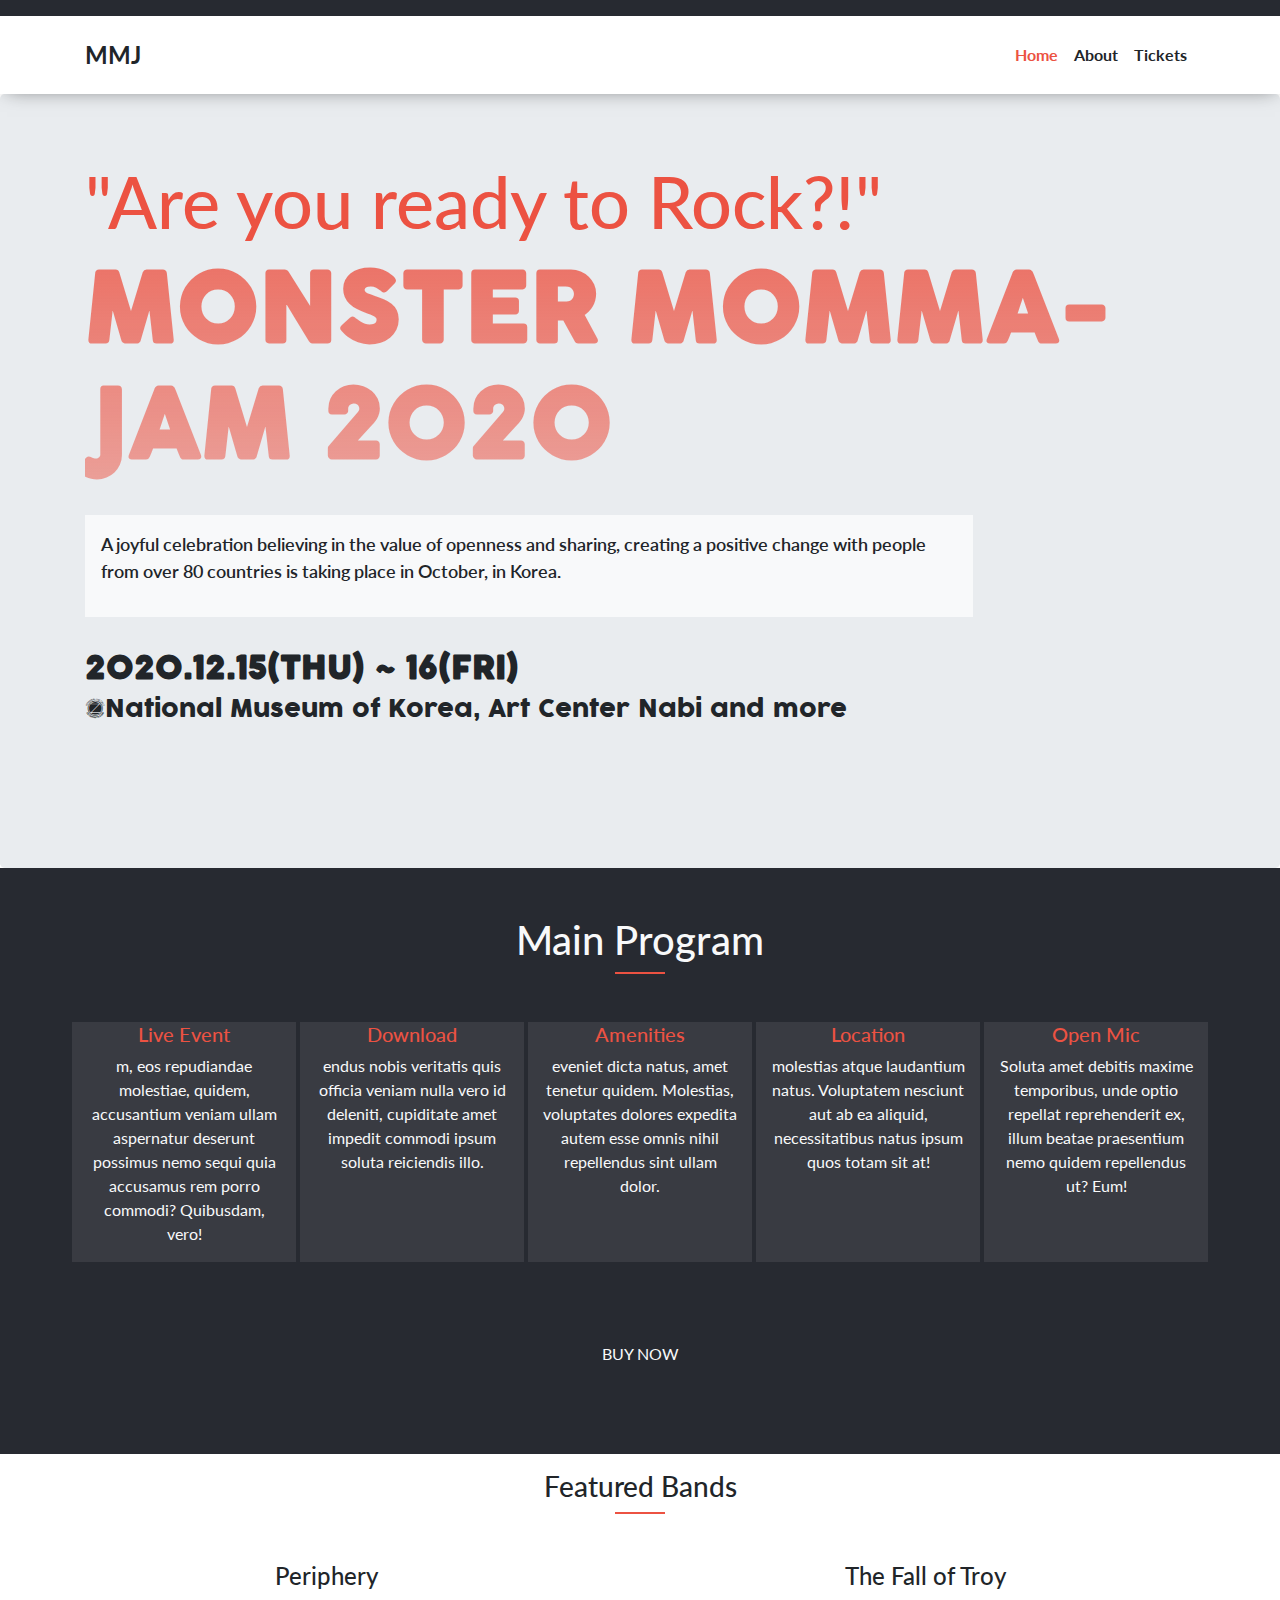
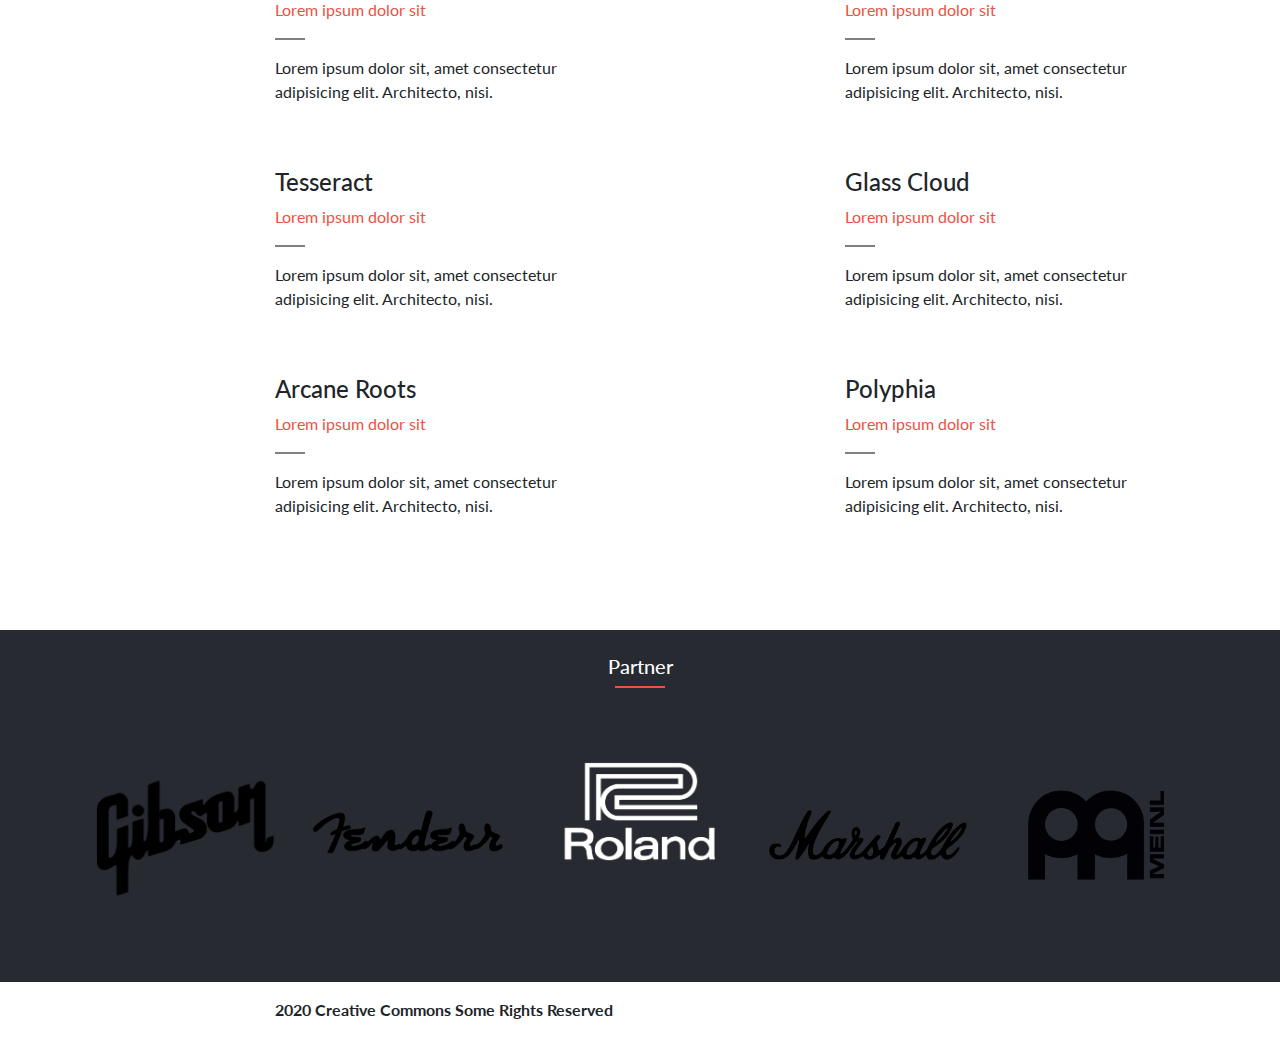
==== index.html @ 0fe28997 "Fix links on site" ====
<!DOCTYPE html>
<html lang="en">
<head>
  <meta charset="UTF-8">
  <meta name="viewport" content="width=device-width, initial-scale=1.0">
  <link rel="stylesheet" href="https://stackpath.bootstrapcdn.com/bootstrap/4.5.2/css/bootstrap.min.css" integrity="sha384-JcKb8q3iqJ61gNV9KGb8thSsNjpSL0n8PARn9HuZOnIxN0hoP+VmmDGMN5t9UJ0Z" crossorigin="anonymous">
  <link rel="stylesheet" href="https://use.fontawesome.com/releases/v5.15.1/css/all.css" integrity="sha384-vp86vTRFVJgpjF9jiIGPEEqYqlDwgyBgEF109VFjmqGmIY/Y4HV4d3Gp2irVfcrp" crossorigin="anonymous">
  <link href="https://fonts.googleapis.com/css2?family=Lato:ital,wght@0,100;0,300;0,400;0,700;0,900;1,100;1,300;1,400;1,700;1,900&display=swap" rel="stylesheet">
  <link rel="stylesheet" href="styles/styles.css">
  <title>Document</title>
</head>
<body>
  
  <header>
    <div class="top-bar bgc-black p-2 text-white">
      <div class="container">
        <ul class="d-flex justify-content-end align-items-end m-0">
          <li><a href="#"><i class="fab fa-facebook-f"></i></a></li>
          <li><a href="#"><i class="fab fa-twitter"></i></a></li>
          <li><a href="#"><i class="fab fa-instagram"></i></a></li>
        </ul>
      </div>
    </div>

    <nav class="main-nav navbar navbar-expand-lg p-3">
      <button class="navbar-toggler" type="button" data-toggle="collapse" data-target="#navbarTogglerDemo01" aria-controls="navbarTogglerDemo01" aria-expanded="false" aria-label="Toggle navigation">
        <i class="fas fa-bars"></i>
      </button>
      <div class="container">
        <div class="collapse navbar-collapse justify-content-between" id="navbarTogglerDemo01">
          <a class="navbar-brand" href="index.html">MMJ</a>
          <ul class="navbar-nav ">
            <li class="nav-item active">
              <a class="nav-link c-orange" href="index.html"><b>Home</b></a>
            </li>
            <li class="nav-item">
              <a class="nav-link" href="about.html"><b>About</b></a>
            </li>
            <li class="nav-item">
              <a class="nav-link" href="tickets.html"><b>Tickets</b></a>
            </li>
          </ul>
        </div>
      </div>
    </nav>

    
  </header>
  
  <main>

    <div class="intro jumbotron m-0">

      <div class="container">
        <h3 class="c-orange">"Are you ready to Rock?!"</h3>
        <h1>MONSTER MOMMA-JAM 2020</h1>

        <div class="bg-light p-3 intro-info">
          <p>A joyful celebration believing in the value of openness and sharing, creating a positive change with people from over 80 countries is taking place in October, in Korea.</p>
          
        </div>

        <div class="info-date">
          <h2 class="f-cocogoose">2020.12.15(THU) ~ 16(FRI)</h2>
          <h4 class="f-cocogoose">@National Museum of Korea, Art Center Nabi and more</h4>
        </div>
      </div>

    </div>

    <div class="main-program text-light pt-5">

      <div class="container">
        <div class="text-center pb-5">
          <h1>Main Program</h1>
          <div class="border-orng"></div>
        </div>

        <div>
          <div class="row text-center">

            <div class="col-md program-info">
              <div class="row">
                <div class="col-6 col-md-12 program-title">
                  <i class="fas fa-guitar"></i>
                  <h5 class="c-orange">Live Event</h5>
                </div>
                <div class="col-6 col-md-12">
                  <p>m, eos repudiandae molestiae, quidem, accusantium veniam ullam aspernatur deserunt possimus nemo sequi quia accusamus rem porro commodi? Quibusdam, vero!</p>
                </div>
              </div>
            </div>


            <div class="col-md program-info">
              <div class="row">
                <div class="col-6 col-md-12 program-title">
                  <i class="fas fa-headphones"></i>
                  <h5 class="c-orange">Download</h5>
                </div>
                <div class="col-6 col-md-12">
                  <p>endus nobis veritatis quis officia veniam nulla vero id deleniti, cupiditate amet impedit commodi ipsum soluta reiciendis illo.</p>
                </div>
              </div>
            </div>


            <div class="col-md program-info">
              <div class="row">
                <div class="col-6 col-md-12 program-title">
                  <i class="fas fa-utensils"></i>
                  <h5 class="c-orange">Amenities</h5>
                </div>
                <div class="col-6 col-md-12">
                  <p>eveniet dicta natus, amet tenetur quidem. Molestias, voluptates dolores expedita autem esse omnis nihil repellendus sint ullam dolor.</p>
                </div>
              </div>
            </div>


            <div class="col-md program-info">
              <div class="row">
                <div class="col-6 col-md-12 program-title">
                  <i class="fas fa-globe-americas"></i>
                  <h5 class="c-orange">Location</h5>
                </div>
                <div class="col-6 col-md-12">
                  <p>molestias atque laudantium natus. Voluptatem nesciunt aut ab ea aliquid, necessitatibus natus ipsum quos totam sit at!</p>
                </div>
              </div>
            </div>


            <div class="col-md program-info">
              <div class="row">
                <div class="col-6 col-md-12 program-title">
                  <i class="fas fa-microphone"></i>
                  <h5 class="c-orange">Open Mic</h5>
                </div>
                <div class="col-6 col-md-12">
                  <p>Soluta amet debitis maxime temporibus, unde optio repellat reprehenderit ex, illum beatae praesentium nemo quidem repellendus ut? Eum!</p>
                </div>
              </div>
            </div>


          </div>
        </div>

        <p class="text-center w-program"><a href="tickets.html">BUY NOW</a></p>
      </div>
    </div>

    <div class="speakers pb-5">
      <div class=" container">

        <div class="text-center">
          <h3>Featured Bands</h3>
          <div class="border-orng"></div>
        </div>

        <div class="row mt-5 mb-5">
          
          <div class="col-12 col-md-6">
            <div class="row">
              <div class="col-5 col-md-4">
                <img class="img-fluid" src="https://images-wixmp-ed30a86b8c4ca887773594c2.wixmp.com/f/215697c1-f019-46c9-9268-869c8726107c/d5kl7ir-9b993e8d-4c00-41aa-b964-db13cd941b80.png/v1/fill/w_1024,h_1016,strp/periphery___logo__2__png__by_lightsinaugust_d5kl7ir-fullview.png?token=eyJ0eXAiOiJKV1QiLCJhbGciOiJIUzI1NiJ9.[base64].hnFGTUZZ5Pmwy_CUmt51Kv2wFpI3Bd0r1dzou_Idj40" alt="">
              </div>
              <div class="col-6 col-md-8">
                <h4>Periphery</h4>
                <p class="c-orange">Lorem ipsum dolor sit</p>
                <div class="divider"></div>
                <p class="mt-3">Lorem ipsum dolor sit, amet consectetur adipisicing elit. Architecto, nisi.</p>
              </div>
            </div>
          </div>


          <div class="col-12 col-md-6">
            <div class="row">
              <div class="col-5 col-md-4">
                <img class="img-fluid" src="https://scontent.fhex4-1.fna.fbcdn.net/v/t1.0-9/106546013_10159062789022275_7028945400238953902_o.png?_nc_cat=102&_nc_sid=09cbfe&_nc_ohc=e-yTwxouJN4AX-0WGLp&_nc_ht=scontent.fhex4-1.fna&oh=6e2114818f2a894d9a3e82c50de50924&oe=5FA16248" alt="">
              </div>
              <div class="col-6 col-md-8">
                <h4>The Fall of Troy</h4>
                <p class="c-orange">Lorem ipsum dolor sit</p>
                <div class="divider"></div>
                <p class="mt-3">Lorem ipsum dolor sit, amet consectetur adipisicing elit. Architecto, nisi.</p>
              </div>
            </div>
          </div>

        </div>

        <div class="row mt-5 mb-5">

          <div class="col-12 col-md-6">
            <div class="row">
              <div class="col-5 col-md-4">
                <img class="img-fluid" src="https://i1.sndcdn.com/avatars-000039136940-2got09-t500x500.jpg" alt="">
              </div>
              <div class="col-6 col-md-8">
                <h4>Tesseract</h4>
                <p class="c-orange">Lorem ipsum dolor sit</p>
                <div class="divider"></div>
                <p class="mt-3">Lorem ipsum dolor sit, amet consectetur adipisicing elit. Architecto, nisi.</p>
              </div>
            </div>
          </div>


          <div class="col-12 col-md-6">
            <div class="row">
              <div class="col-5 col-md-4">
                <img class="img-fluid" src="https://i.pinimg.com/originals/42/c6/17/42c617d277185e28ceb36c756dc3fc5c.jpg" alt="">
              </div>
              <div class="col-6 col-md-8">
                <h4>Glass Cloud</h4>
                <p class="c-orange">Lorem ipsum dolor sit</p>
                <div class="divider"></div>
                <p class="mt-3">Lorem ipsum dolor sit, amet consectetur adipisicing elit. Architecto, nisi.</p>
              </div>
            </div>
          </div>


        </div>

        <div class="row mt-5 mb-5">

          <div class="col-12 col-md-6">
            <div class="row">
              <div class="col-5 col-md-4">
                <img class="img-fluid" src="https://images-na.ssl-images-amazon.com/images/I/81WSvh%2B9nFL._SL1200_.jpg" alt="">
              </div>
              <div class="col-6 col-md-8">
                <h4>Arcane Roots</h4>
                <p class="c-orange">Lorem ipsum dolor sit</p>
                <div class="divider"></div>
                <p class="mt-3">Lorem ipsum dolor sit, amet consectetur adipisicing elit. Architecto, nisi.</p>
              </div>
            </div>
          </div>


          <div class="col-12 col-md-6">
            <div class="row">
              <div class="col-5 col-md-4">
                <img class="img-fluid" src="https://www.spirit-of-metal.com/les%20goupes/P/Polyphia/pics/1015702_logo.jpg" alt="">
              </div>
              <div class="col-6 col-md-8">
                <h4>Polyphia</h4>
                <p class="c-orange">Lorem ipsum dolor sit</p>
                <div class="divider"></div>
                <p class="mt-3">Lorem ipsum dolor sit, amet consectetur adipisicing elit. Architecto, nisi.</p>
              </div>
            </div>
          </div>

        </div>
      </div>
    </div>

  </main>


  <footer>

    <div class="partner bgc-black pt-4 pb-5">
      <div class="container">
        <div class="text-white text-center mb-5">
          <h5>Partner</h5>
          <div class="border-orng"></div>
        </div>

        <div>
          <div class="row">
            <div class="col-12 col-md">
              <img class="img-fluid" src="images/kisspng-gibson-brands-inc-electric-guitar-computer-icons-superhero-font-generator-5b4add62b70c09.6521460015316329947498.png" alt="">
            </div>

            <div class="col-12 col-md d-flex align-items-center">
              <img class="img-fluid" src="images/kisspng-fender-musical-instruments-corporation-guitar-ampl-fender-logo-5b3353d0549771.4052861415300904483465.png" alt="">
            </div>

            <div class="col-12 col-md">
              <img class="img-fluid" src="images/kisspng-paper-white-logo-font-5b342b08560a27.9959757215301455443524.png" alt="">
            </div>

            <div class="col-12 col-md d-flex align-items-center">
              <img class="img-fluid" src="images/kisspng-guitar-amplifier-marshall-amplification-logo-guita-5aebdd31238784.6440411915254070251455.png" alt="">
            </div>

            <div class="col-12 col-md">
              <img class="img-fluid" src="images/kisspng-meinl-percussion-drum-kits-cajn-cymbal-conga-drumhead-guide-5bad21cdda8dc8.2967696215380730378952.png" alt="">
            </div>

          </div>
        </div>
      </div>
    </div>

    <div class="pt-3 pb-3">
      <div class="container">

        <div class="row">
          <div class="col-6 col-md-2 d-flex align-items-center"> 
            <img class="img-fluid" src="https://mirrors.creativecommons.org/presskit/logos/cc.logo.svg" alt="">
          </div>
          
          <div class="col-6 col-md-8">
            <p><b>2020 Creative Commons Some Rights Reserved</b></p>
          </div>

        </div>
      </div>  
    </div>


  </footer>

  <script src="https://code.jquery.com/jquery-3.5.1.slim.min.js" integrity="sha384-DfXdz2htPH0lsSSs5nCTpuj/zy4C+OGpamoFVy38MVBnE+IbbVYUew+OrCXaRkfj" crossorigin="anonymous"></script>
<script src="https://cdn.jsdelivr.net/npm/popper.js@1.16.1/dist/umd/popper.min.js" integrity="sha384-9/reFTGAW83EW2RDu2S0VKaIzap3H66lZH81PoYlFhbGU+6BZp6G7niu735Sk7lN" crossorigin="anonymous"></script>
<script src="https://stackpath.bootstrapcdn.com/bootstrap/4.5.2/js/bootstrap.min.js" integrity="sha384-B4gt1jrGC7Jh4AgTPSdUtOBvfO8shuf57BaghqFfPlYxofvL8/KUEfYiJOMMV+rV" crossorigin="anonymous"></script>
</body>
</html>
---- styles/styles.css ----
@font-face {
  font-family: 'cocogooseregular';
  src:
    url('/styles/cocogoose_trial-webfont.woff2') format('woff2'),
    url('/styles/cocogoose_trial-webfont.woff') format('woff');
  font-weight: normal;
  font-style: normal;
}

* {
  margin: 0;
  padding: 0;
  box-sizing: border-box;
  font-family: 'Lato', sans-serif;
}

ul {
  list-style: none;
}

a {
  color: inherit;
}

header {
  position: relative;
  z-index: 10;
  -webkit-box-shadow: 1px 1px 19px -6px rgba(0, 0, 0, 0.56);
  -moz-box-shadow: 1px 1px 19px -6px rgba(0, 0, 0, 0.56);
  box-shadow: 1px 1px 19px -6px rgba(0, 0, 0, 0.56);
}

a:hover {
  color: #ec5242;
}

.f-cocogoose {
  font-family: 'cocogooseregular', sans-serif;
}

.c-orange {
  color: #ec5242;
}

.bgc-black {
  background-color: #272a31;
}

.divider {
  width: 30px;
  border: 1px solid grey;
}

.top-bar ul li {
  display: inline-block;
  margin: 0 0.5rem;
}

.border-orng {
  border: 1px solid #ec5242;
  width: 50px;
  margin: 0 auto;
}

.hamb-icon {
  display: none;
}

.intro h1 {
  font-family: 'cocogooseregular', sans-serif;
  font-size: 6rem;
  font-weight: bold;
  background-image: linear-gradient(rgba(236, 82, 66, 0.8), rgba(236, 82, 66, 0.5)), url(https://images.unsplash.com/photo-1524368535928-5b5e00ddc76b?ixlib=rb-1.2.1&ixid=eyJhcHBfaWQiOjEyMDd9&auto=format&fit=crop&w=1350&q=80);
  background-size: contain;
  background-clip: inherit;
  -webkit-background-clip: text;
  color: transparent;
}

.navbar-brand {
  font-size: 24px;
  font-weight: bold;
}

.intro h3 {
  font-size: 4.5rem;
}

.intro-info {
  margin: 2rem 0;
  width: 80%;
}

.intro-info p {
  font-size: 18px;
  font-weight: 600;
}

.info-date {
  margin-bottom: 5rem;
}

.info-date h2 {
  font-weight: bold;
}

.main-program {
  background-color: #272a31;
}

.main-program i {
  font-size: 60px;
  margin: 1.5rem 0;
}

.program-info {
  background-color: rgba(211, 211, 211, 0.1);
  margin: 0 0.1rem;
}

.program-info:hover {
  outline: 3px solid white;
}

.w-program {
  margin-top: 5rem;
  padding-bottom: 5.5rem;
}

/* About Us */

#past-events a:hover {
  text-decoration: none;
  color: inherit;
}

#past-events .col-md {
  margin-bottom: 1rem;
}

.past-event {
  height: 250px;
  display: flex;
  flex-direction: column;
  justify-content: center;
}

#pe-2018 {
  background-image: linear-gradient(rgba(236, 82, 66, 0.8), rgba(236, 82, 66, 0.5)), url(https://previews.123rf.com/images/dwphotos/dwphotos1406/dwphotos140600022/29458457-silhouettes-of-concert-crowd-in-front-of-bright-stage-lights.jpg);
  background-size: cover;
}

#pe-2019 {
  background-image: linear-gradient(rgba(236, 82, 66, 0.8), rgba(236, 82, 66, 0.5)), url(https://s3.envato.com/files/118583398/Concert%20Light%20And%20Crowd%20Hands-590x300.jpg);
  background-size: cover;
}

.mobile-ftr {
  display: none;
}

.form-steps {
  border: 1px solid grey;
  border-radius: 500px;
  padding: 1rem 3rem;
  margin: 3rem 0;
}

/* Tickets */

#mobile-form {
  display: none;
}

#mobile-form p {
  font-weight: bold;
}

#desktop-form p {
  margin: 0;
  padding: 1rem 0;
  font-weight: bold;
}

#desktop-form label {
  font-size: 20px;
}

.orng-btn {
  background-color: #ec5242;
  padding: 1rem;
  border: none;
  font-size: 18px;
}

@media screen and (max-width: 768px) {
  .container {
    width: 100% !important;
  }

  .hamb-icon {
    display: block;
    position: fixed;
    font-size: 20px;
  }

  .mobile-ftr {
    display: block;
  }

  .desktop-ftr {
    display: none;
  }

  .top-bar {
    display: none;
  }

  .jumbrotron {
    padding: 1rem;
  }

  .intro h1 {
    font-size: 3rem;
  }

  .intro h3 {
    font-size: 1.5rem;
  }

  .program-info {
    margin: 0 0.5rem;
    margin-bottom: 1rem;
  }

  .partner img {
    margin-bottom: 1rem;
  }

  .program-title {
    display: flex;
    align-items: center;
    justify-content: space-around;
  }

  .program-info i,
  .program-info h5 {
    display: inline-block;
  }

  #mobile-form {
    display: block;
  }

  #mobile-form .col-3 {
    padding: 0;
  }

  #mobile-form .col-6 {
    padding: 0;
  }

  #desktop-form {
    display: none;
  }
}
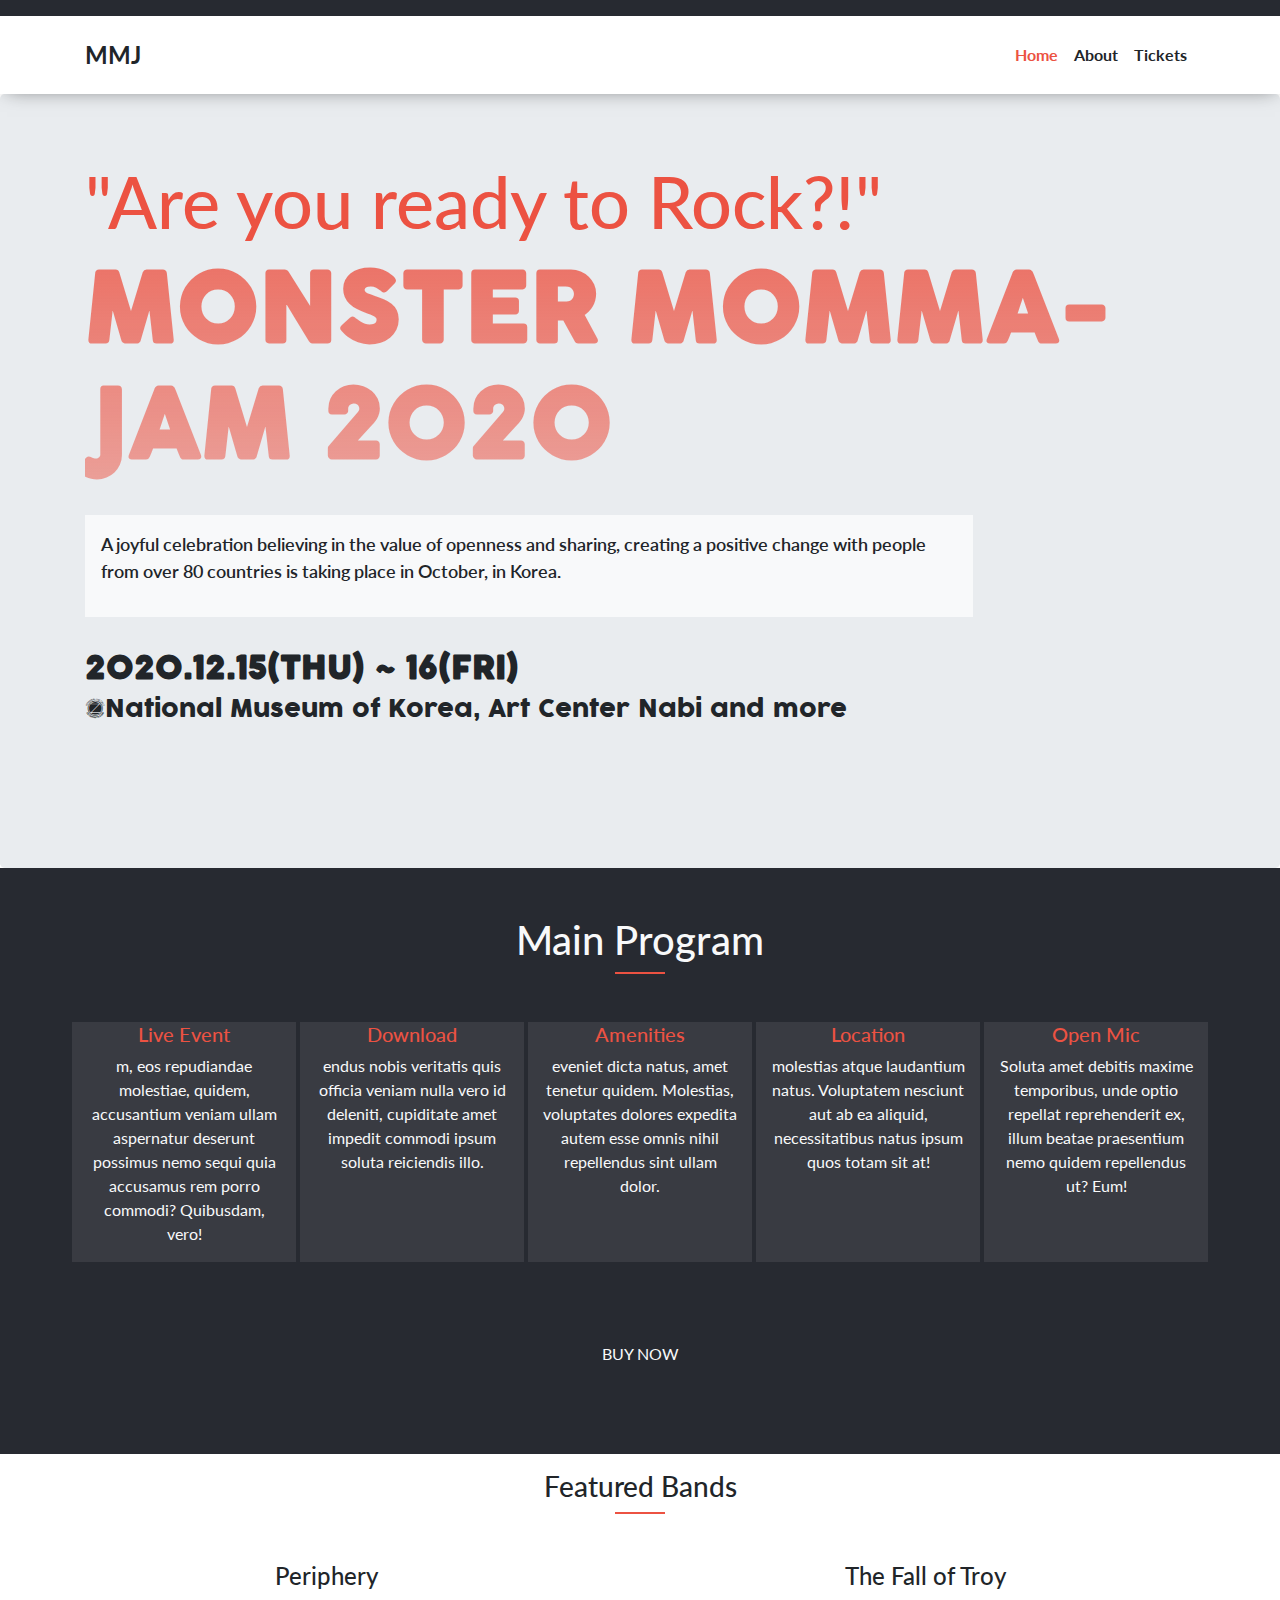
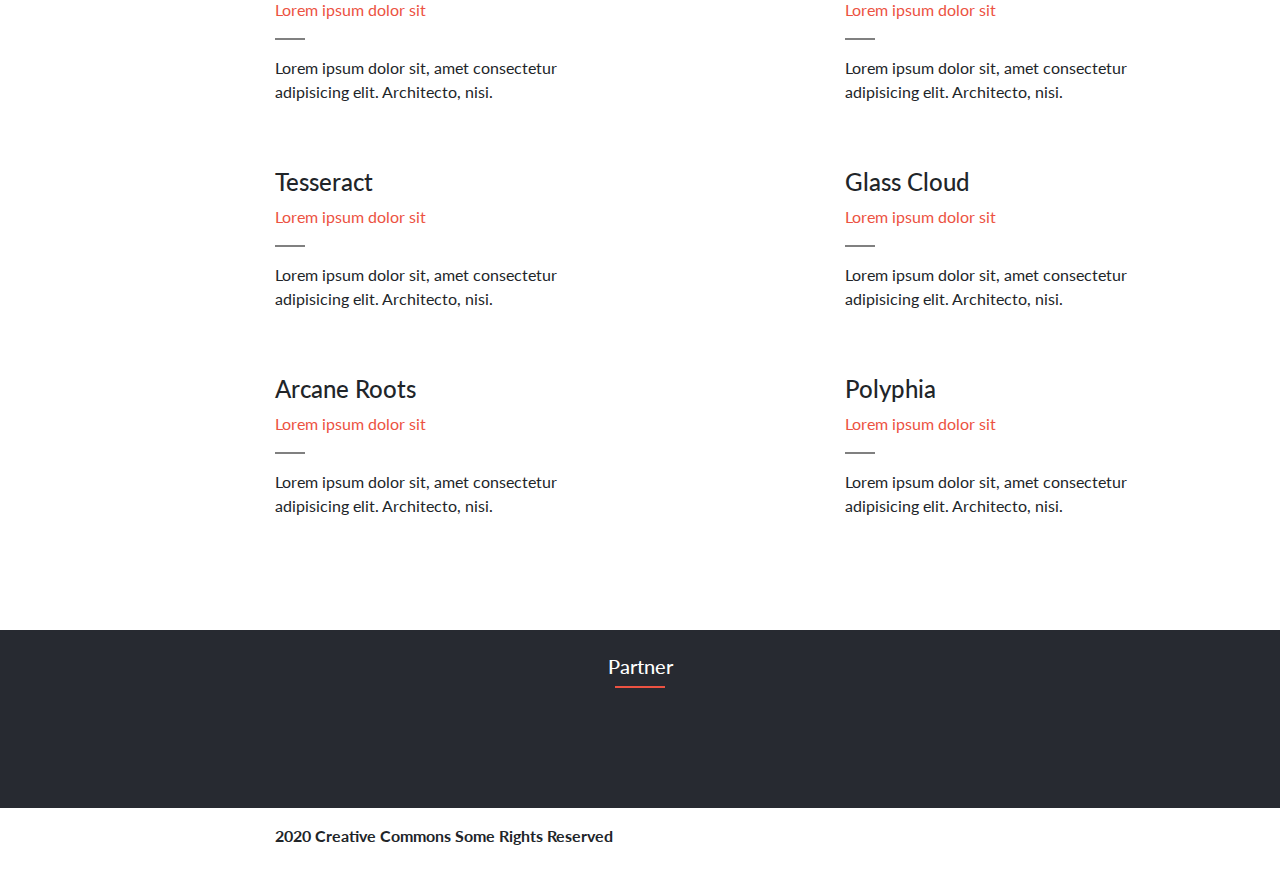
==== commit 25f97960: "Fix links for functionality on gitpages" ====
--- a/index.html
+++ b/index.html
@@ -8,6 +8,7 @@
   <link href="https://fonts.googleapis.com/css2?family=Lato:ital,wght@0,100;0,300;0,400;0,700;0,900;1,100;1,300;1,400;1,700;1,900&display=swap" rel="stylesheet">
   <link rel="stylesheet" href="styles/styles.css">
   <title>Document</title>
+  <base href="/CapstoneConference/">
 </head>
 <body>
   
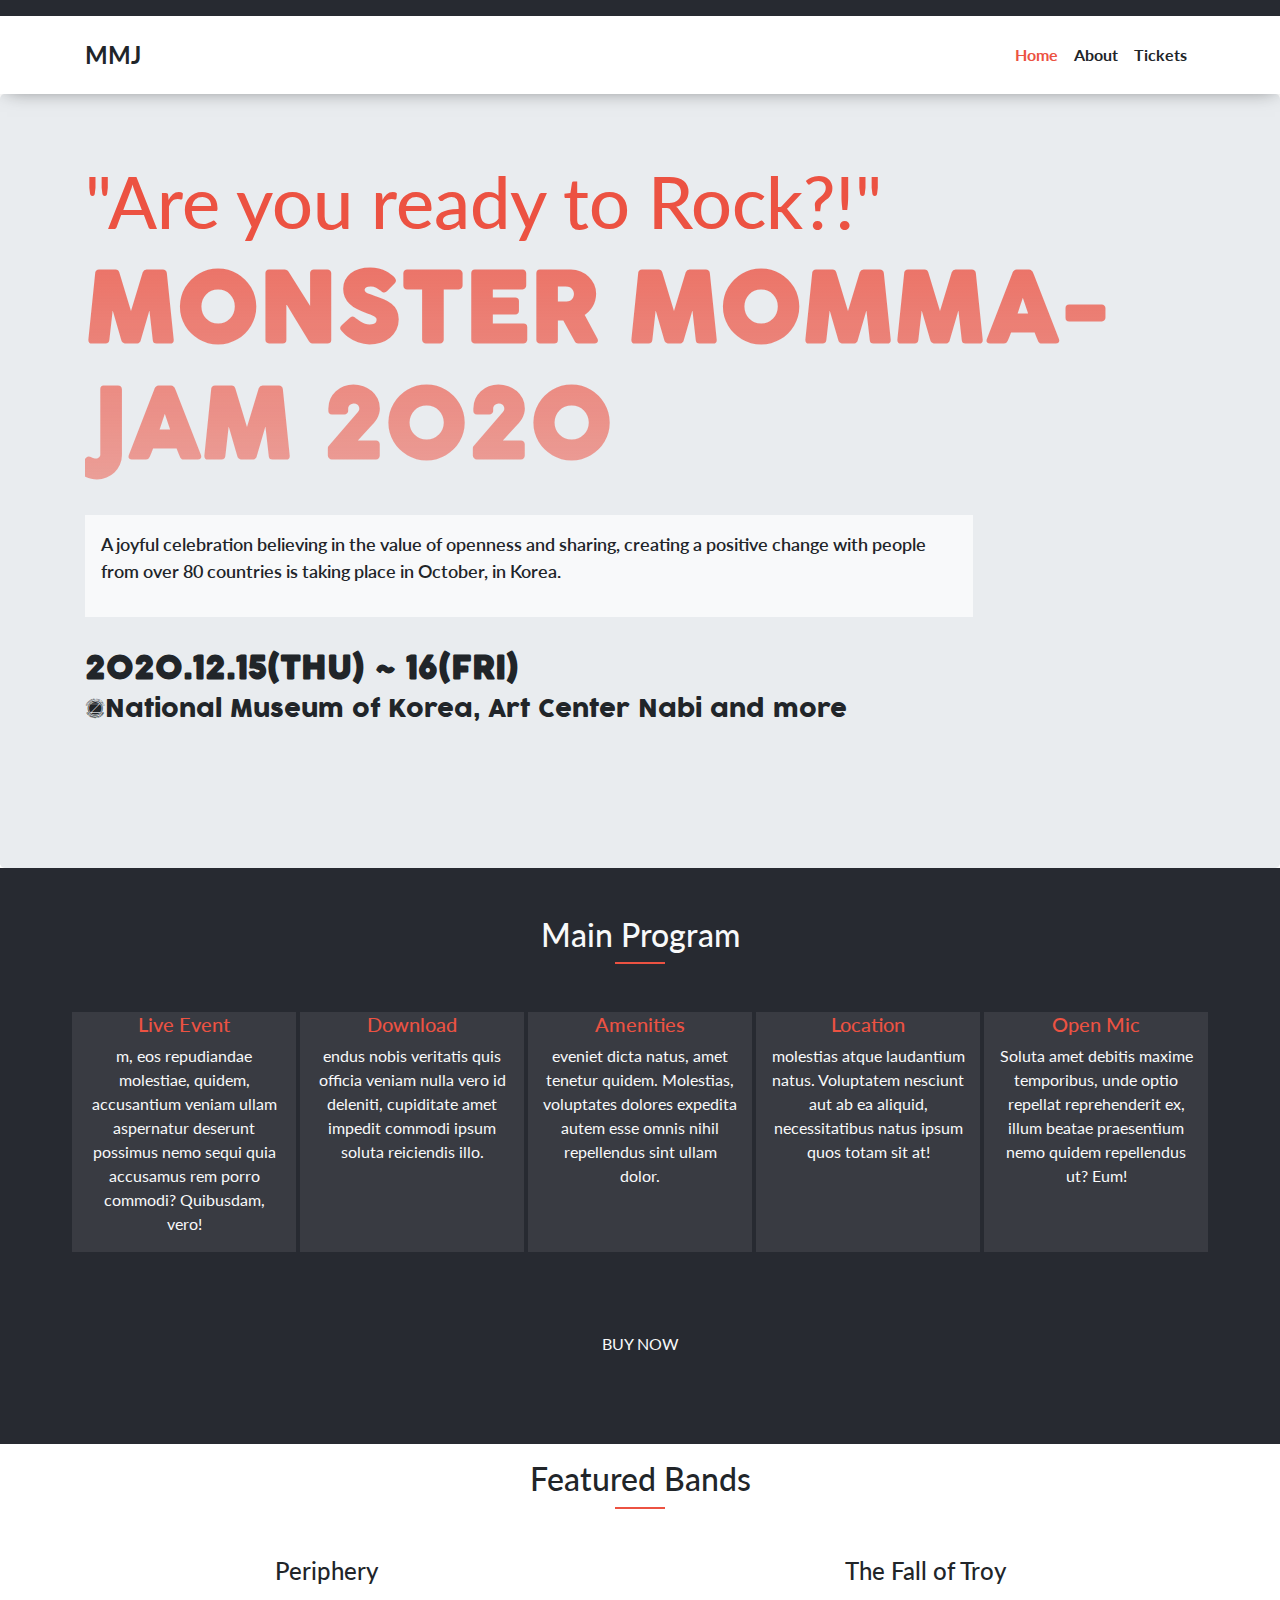
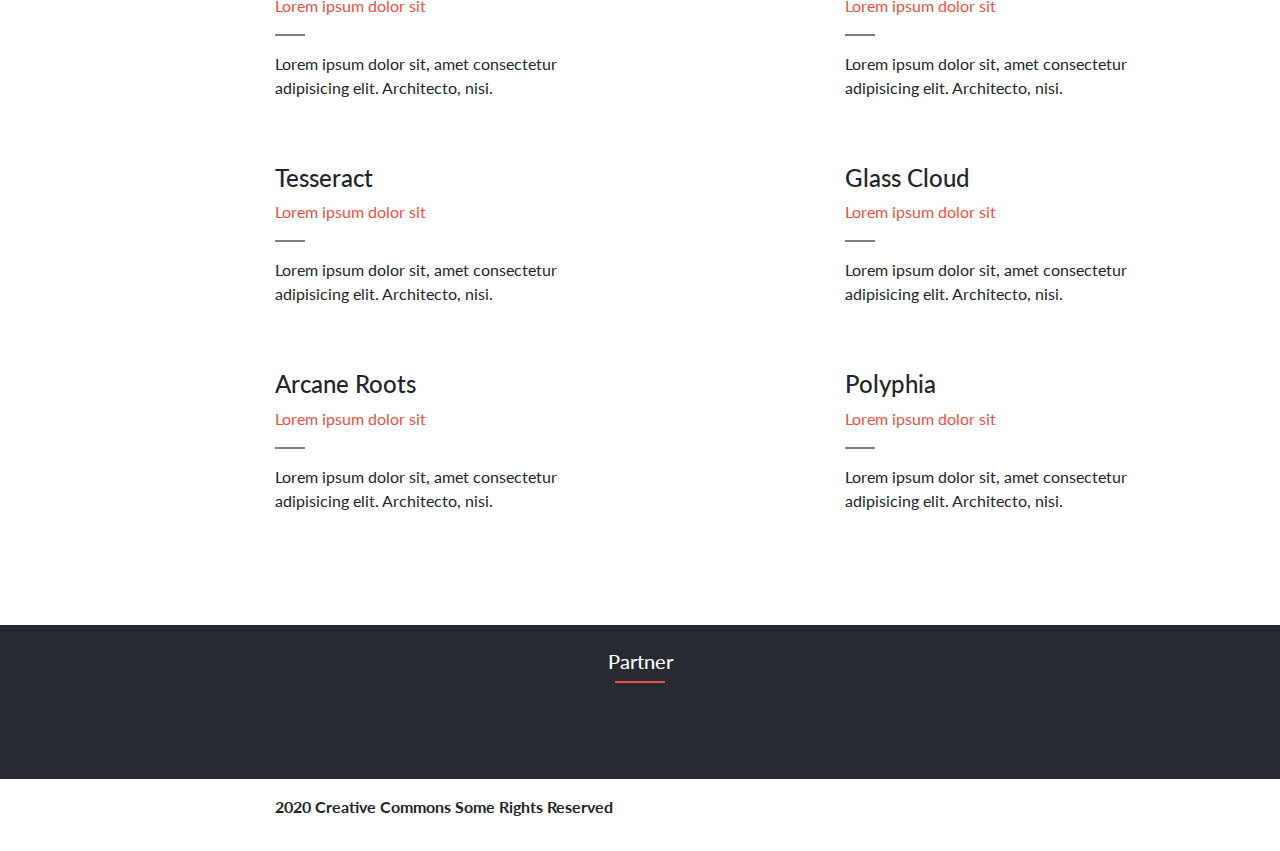
==== commit dae94ca2: "Update README, fix padding at breadcrumbs, and made sure to only use a single h1 tag in every page" ====
--- a/index.html
+++ b/index.html
@@ -7,7 +7,7 @@
   <link rel="stylesheet" href="https://use.fontawesome.com/releases/v5.15.1/css/all.css" integrity="sha384-vp86vTRFVJgpjF9jiIGPEEqYqlDwgyBgEF109VFjmqGmIY/Y4HV4d3Gp2irVfcrp" crossorigin="anonymous">
   <link href="https://fonts.googleapis.com/css2?family=Lato:ital,wght@0,100;0,300;0,400;0,700;0,900;1,100;1,300;1,400;1,700;1,900&display=swap" rel="stylesheet">
   <link rel="stylesheet" href="styles/styles.css">
-  <title>Document</title>
+  <title>Monster Momma-Jam</title>
   <base href="/CapstoneConference/">
 </head>
 <body>
@@ -29,10 +29,10 @@
       </button>
       <div class="container">
         <div class="collapse navbar-collapse justify-content-between" id="navbarTogglerDemo01">
-          <a class="navbar-brand" href="index.html">MMJ</a>
+          <a class="navbar-brand" href="#">MMJ</a>
           <ul class="navbar-nav ">
             <li class="nav-item active">
-              <a class="nav-link c-orange" href="index.html"><b>Home</b></a>
+              <a class="nav-link c-orange" href="#"><b>Home</b></a>
             </li>
             <li class="nav-item">
               <a class="nav-link" href="about.html"><b>About</b></a>
@@ -73,7 +73,7 @@
 
       <div class="container">
         <div class="text-center pb-5">
-          <h1>Main Program</h1>
+          <h2>Main Program</h2>
           <div class="border-orng"></div>
         </div>
 
@@ -156,7 +156,7 @@
       <div class=" container">
 
         <div class="text-center">
-          <h3>Featured Bands</h3>
+          <h2>Featured Bands</h2>
           <div class="border-orng"></div>
         </div>
 
@@ -276,23 +276,23 @@
 
         <div>
           <div class="row">
-            <div class="col-12 col-md">
+            <div class="col-12 col-md partner-img ">
               <img class="img-fluid" src="images/kisspng-gibson-brands-inc-electric-guitar-computer-icons-superhero-font-generator-5b4add62b70c09.6521460015316329947498.png" alt="">
             </div>
 
-            <div class="col-12 col-md d-flex align-items-center">
+            <div class="col-12 col-md partner-img">
               <img class="img-fluid" src="images/kisspng-fender-musical-instruments-corporation-guitar-ampl-fender-logo-5b3353d0549771.4052861415300904483465.png" alt="">
             </div>
 
-            <div class="col-12 col-md">
+            <div class="col-12 col-md partner-img align-items-baseline">
               <img class="img-fluid" src="images/kisspng-paper-white-logo-font-5b342b08560a27.9959757215301455443524.png" alt="">
             </div>
 
-            <div class="col-12 col-md d-flex align-items-center">
+            <div class="col-12 col-md partner-img">
               <img class="img-fluid" src="images/kisspng-guitar-amplifier-marshall-amplification-logo-guita-5aebdd31238784.6440411915254070251455.png" alt="">
             </div>
 
-            <div class="col-12 col-md">
+            <div class="col-12 col-md partner-img">
               <img class="img-fluid" src="images/kisspng-meinl-percussion-drum-kits-cajn-cymbal-conga-drumhead-guide-5bad21cdda8dc8.2967696215380730378952.png" alt="">
             </div>
 
--- a/styles/styles.css
+++ b/styles/styles.css
@@ -42,6 +42,11 @@
   color: #ec5242;
 }
 
+.partner-img {
+  display: flex;
+  align-items: center;
+}
+
 .bgc-black {
   background-color: #272a31;
 }
@@ -62,7 +67,9 @@
   margin: 0 auto;
 }
 
-.hamb-icon {
+.hamb-icon,
+.mobile-ftr,
+#mobile-form {
   display: none;
 }
 
@@ -155,10 +162,6 @@
   background-size: cover;
 }
 
-.mobile-ftr {
-  display: none;
-}
-
 .form-steps {
   border: 1px solid grey;
   border-radius: 500px;
@@ -168,8 +171,8 @@
 
 /* Tickets */
 
-#mobile-form {
-  display: none;
+.fs-40 {
+  font-size: 40px;
 }
 
 #mobile-form p {
@@ -208,11 +211,9 @@
     display: block;
   }
 
-  .desktop-ftr {
-    display: none;
-  }
-
-  .top-bar {
+  .top-bar,
+  .desktop-ftr,
+  #desktop-form {
     display: none;
   }
 
@@ -234,7 +235,9 @@
   }
 
   .partner img {
+    margin: 0 auto;
     margin-bottom: 1rem;
+    width: 50%;
   }
 
   .program-title {
@@ -252,15 +255,8 @@
     display: block;
   }
 
-  #mobile-form .col-3 {
-    padding: 0;
-  }
-
+  #mobile-form .col-3,
   #mobile-form .col-6 {
     padding: 0;
   }
-
-  #desktop-form {
-    display: none;
-  }
-}
+}
